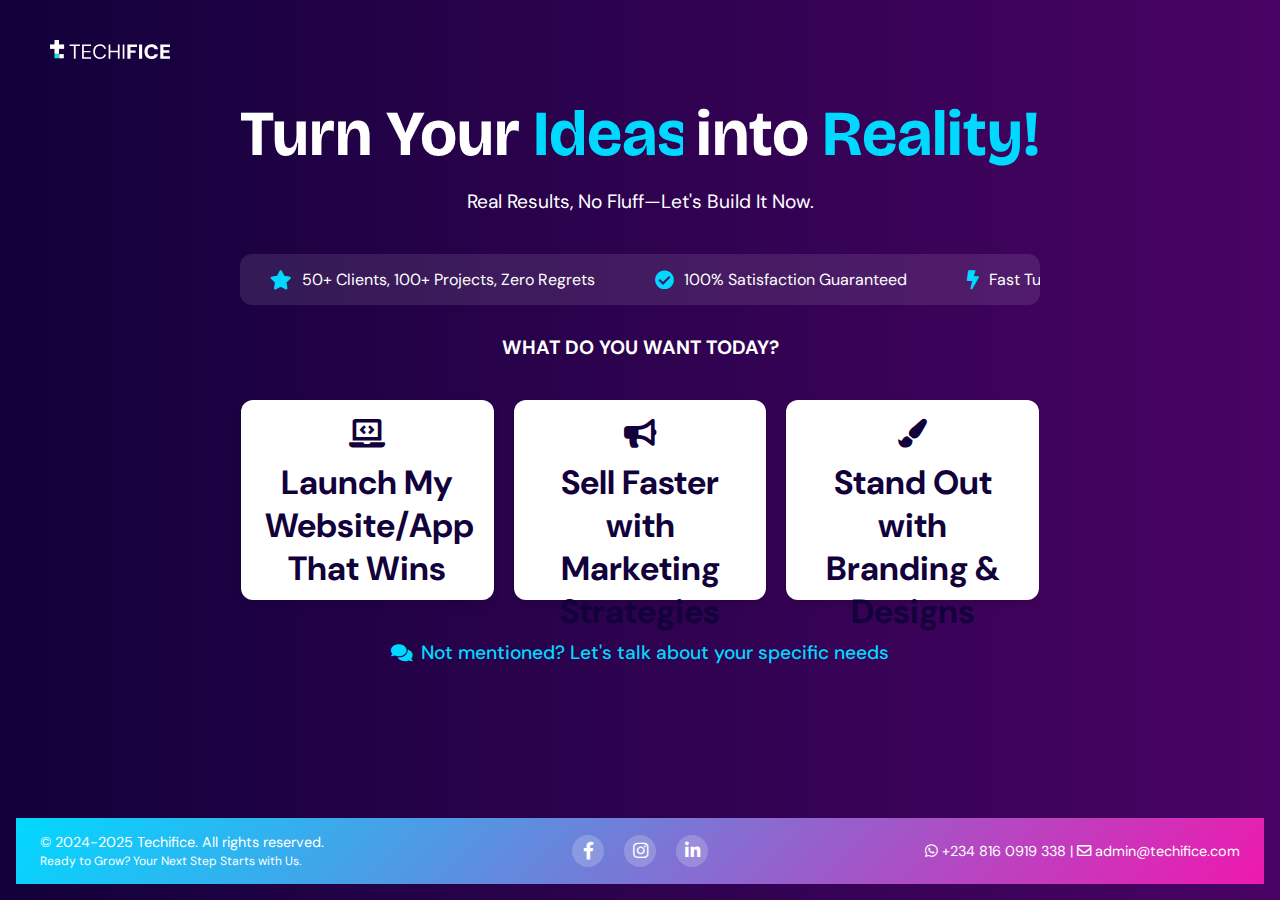
==== index.html @ e19aa190 "Update and rename test.html to index.html" ====
<!DOCTYPE html>
<html lang="en">
<head>
    <meta charset="UTF-8">
    <meta name="viewport" content="width=device-width, initial-scale=1.0">
    <meta name="description" content="Techifice: Award-winning web design, apps, and digital solutions to grow your business fast.">
    <meta name="keywords" content="web design agency, app development, tech startups, custom websites, digital solutions">
    
    <!-- Open Graph / Social Media -->
    <meta property="og:title" content="Techifice - Turn Your Vision into Reality">
    <meta property="og:description" content="Award-winning web design, apps, and digital solutions to grow your business fast.">
    <meta property="og:url" content="https://techifice.com">
    <meta property="og:type" content="website">
    
    <title>Techifice - Turn Your Vision into Reality</title>
    <link rel="icon" href="favicon.png">
    
    <!-- Preload critical resources -->
    <link rel="preload" href="https://fonts.googleapis.com/css2?family=Bricolage+Grotesque:wght@700&family=DM+Sans:wght@400;500&display=swap" as="style">
    <link rel="stylesheet" href="https://fonts.googleapis.com/css2?family=Bricolage+Grotesque:wght@700&family=DM+Sans:wght@400;500&display=swap">
    <link rel="preload" href="https://cdnjs.cloudflare.com/ajax/libs/font-awesome/5.15.4/css/all.min.css" as="style">
    <link rel="stylesheet" href="https://cdnjs.cloudflare.com/ajax/libs/font-awesome/5.15.4/css/all.min.css">
    
    <!-- Google Analytics -->
    <script async src="https://www.googletagmanager.com/gtag/js?id=G-XXXXXXXXXX"></script>
    <script>
      window.dataLayer = window.dataLayer || [];
      function gtag(){dataLayer.push(arguments);}
      gtag('js', new Date());
      gtag('config', 'G-XXXXXXXXXX'); // Replace with your actual GA measurement ID
    </script>
    
    <style>
        :root {
            --primary-dark: #12013a;
            --primary-medium: #490364;
            --accent-blue: #00d9ff;
            --accent-pink: #ef18ae;
            --text-light: #ffffff;
            --text-dark: #12013a;
            --transition-speed: 0.3s;
            --border-radius: 12px;
        }
        
        * {
            box-sizing: border-box;
            margin: 0;
            padding: 0;
        }
        
        body {
            font-family: 'DM Sans', -apple-system, BlinkMacSystemFont, 'Segoe UI', Roboto, sans-serif;
            background: linear-gradient(to right, var(--primary-dark) 0%, var(--primary-medium) 100%);
            color: var(--text-light);
            min-height: 100vh;
            display: flex;
            flex-direction: column;
            justify-content: space-between; /* Changed to space-between to push footer down */
            align-items: center;
            text-align: center;
            padding: 1rem;
        }
        
        header {
            position: absolute;
            top: 20px;
            left: 20px;
            z-index: 10;
        }
        
        .logo {
            width: 120px;
            height: auto;
            margin-left: 30px;
            margin-top: 20px;
        }
        
        main {
            max-width: 800px;
            margin: 80px auto 40px; /* Reduced bottom margin */
            width: 100%;
            animation: fadeIn 0.5s ease;
        }
        
        @keyframes fadeIn {
            from { opacity: 0; }
            to { opacity: 1; }
        }
        
        h1 {
            font-family: 'Bricolage Grotesque', sans-serif;
            font-size: clamp(4rem, 5vw, 3rem);
            margin-bottom: 1rem;
            line-height: 1.2;
            position: relative;
            display: flex;
            justify-content: center;
            align-items: center;
            flex-wrap: wrap;
            gap: 0.2em;
        }
        
        .tagline {
            font-size: clamp(1rem, 3vw, 1.2rem);
            margin-bottom: 2.5rem;
            max-width: 600px;
            margin-left: auto;
            margin-right: auto;
        }
        
        .highlight {
            color: var(--accent-blue);
        }
        
        /* Improved dynamic headline animation */
        .dynamic-headline {
            display: inline-block;
            position: relative;
            height: 1.2em;
            width: auto;
            min-width: 150px; /* Increased minimum width */
            overflow: hidden;
            vertical-align: bottom;
            text-align: center; /* Center the text */
        }
        
        .headline-text {
            display: block;
            position: absolute;
            width: 100%;
            left: 0;
            opacity: 0;
            transform: translateY(10px);
            transition: opacity 0.3s ease, transform 0.3s ease;
            color: var(--accent-blue);

        }
        
        .headline-text.active {
            opacity: 1;
            transform: translateY(0);
        }
        
        /* Testimonial marquee */
        .testimonial-section {
            margin: 30px 0;
            overflow: hidden;
            position: relative;
            width: 100%;
            background: rgba(255, 255, 255, 0.1);
            padding: 15px 0;
            border-radius: var(--border-radius);
        }
        
        .testimonial-track {
            display: flex;
            animation: marquee 40s linear infinite;
            white-space: nowrap;
            width: fit-content;
        }
        
        .testimonial-track:hover {
            animation-play-state: paused;
        }
        
        .testimonial-item {
            display: inline-flex;
            align-items: center;
            padding: 0 30px;
        }
        
        .testimonial-item i {
            color: var(--accent-blue);
            margin-right: 10px;
            font-size: 1.2rem;
        }
        
        @keyframes marquee {
            0% { transform: translateX(0); }
            100% { transform: translateX(-50%); }
        }
        
        .cta-container {
            display: flex;
            gap: 20px;
            flex-wrap: wrap;
            justify-content: center;
            align-items: center;
            width: 100%;
            max-width: 800px;
            margin: 0 auto 40px; /* Added bottom margin */
        }
        
        /* Modified for 3 larger service cards */
        .cta-card {
            background: var(--text-light);
            color: var(--text-dark);
            padding: 20px 24px; /* Increased padding */
            font-weight: 500;
            border-radius: var(--border-radius);
            transition: transform var(--transition-speed), 
                        background var(--transition-speed),
                        box-shadow var(--transition-speed);
            width: calc(33.33% - 14px); /* Adjusted for 3 cards */
            min-width: 200px;
            text-align: center;
            cursor: pointer;
            font-size: 2.1rem;
            font-weight: 700;
            /* text-transform: uppercase; */
            text-decoration: none;
            display: block;
            height: 200px;
            box-shadow: 0 4px 6px rgba(0, 0, 0, 0.1);
        }
        
        .cta-card:hover {
            background: linear-gradient(135deg, var(--accent-blue), var(--accent-pink));
            color: var(--text-dark);
            transform: translateY(-3px) scale(1.02);
            box-shadow: 0 6px 12px rgba(0, 0, 0, 0.15);
            color: white;
        }
        
        .cta-card i {
            margin-bottom: 12px; /* Increased margin */
            font-size: 1.8rem; /* Increased size */
            display: block;
        }
        
        .cta-card:active {
            transform: translateY(0);
        }
        
        /* New text-based CTA */
        .text-cta {
            width: 100%;
            text-align: center;
            margin-top: 10px;
            margin-bottom: 30px;
            font-size: 1.2rem;
        }
        
        .text-cta a {
            color: var(--accent-blue);
            text-decoration: none;
            display: inline-flex;
            align-items: center;
            gap: 8px;
            transition: color var(--transition-speed);
            font-weight: 500;
        }
        
        .text-cta a:hover {
            color: var(--accent-pink);
        }
        
        .text-cta i {
            font-size: 1.2rem;
        }
        
        footer {
            width: 100%;
            padding: 15px;
            background: linear-gradient(135deg, var(--accent-blue) 0%, var(--accent-pink) 100%);
            text-align: center;
            font-size: 0.9rem;
            margin-top: auto; /* Push to bottom */
            position: relative; /* Ensure it doesn't overlap */
        }
        
        .footer-content {
            max-width: 1200px;
            margin: 0 auto;
            display: flex;
            justify-content: space-between;
            align-items: center;
            flex-wrap: wrap;
        }
        
        .copyright {
            text-align: left;
            flex: 1;
            min-width: 200px;
        }
        
        .social-icons {
            flex: 1;
            text-align: center;
            min-width: 200px;
        }
        
        .contact-info {
            flex: 1;
            text-align: right;
            min-width: 200px;
        }
        
        .social-icons a {
            display: inline-flex;
            align-items: center;
            justify-content: center;
            margin: 0 8px;
            color: white;
            text-decoration: none;
            font-size: 1.1rem;
            transition: transform var(--transition-speed);
            width: 32px;
            height: 32px;
            border-radius: 50%;
            background: rgba(255, 255, 255, 0.2);
        }
        
        .social-icons a:hover {
            transform: scale(1.1);
        }
        
        /* Loading animation */
        .page-loader {
            position: fixed;
            top: 0;
            left: 0;
            width: 100%;
            height: 100%;
            background: var(--primary-dark);
            display: flex;
            justify-content: center;
            align-items: center;
            z-index: 1000;
            transition: opacity 0.5s ease-out;
        }
        
        .loader-hidden {
            opacity: 0;
            pointer-events: none;
        }
        
        .loader-circle {
            width: 50px;
            height: 50px;
            border: 5px solid rgba(255, 255, 255, 0.2);
            border-top: 5px solid var(--accent-blue);
            border-radius: 50%;
            animation: spin 1s linear infinite;
        }
        
        @keyframes spin {
            0% { transform: rotate(0deg); }
            100% { transform: rotate(360deg); }
        }
        
        /* Responsive adjustments */
        @media (max-width: 900px) {
            .cta-card {
                width: calc(50% - 10px);
            }
        }
        
        @media (max-width: 768px) {
            .footer-content {
                flex-direction: column;
                gap: 20px;
            }
            
            .copyright, .social-icons, .contact-info {
                text-align: center;
                width: 100%;
            }
        }
        
        @media (max-width: 600px) {
            header {
                position: relative;
                top: 0;
                left: 0;
                margin-bottom: 20px;
                width: 100%;
                display: flex;
                justify-content: center;
            }
            
            .logo {
                width: 100px;
            }
            
            main {
                margin-top: 20px;
                margin-bottom: 20px;
            }
            
            .cta-card {
                width: 100%;
                margin-bottom: 10px;
            }
            
            body {
                padding-bottom: 0; /* Remove extra padding */
            }
        }
    </style>
</head>
<body>
    <!-- Page Loader -->
    <div class="page-loader">
        <div class="loader-circle"></div>
    </div>

    <header>
        <img src="logo.svg" alt="Techifice Logo" class="logo" loading="lazy">
    </header>
    
    <main>
        
        <h1>
            Turn Your 
            <div class="dynamic-headline">
                <span class="headline-text active">Ideas</span>
                <span class="headline-text">Vision</span>
                <!-- <span class="headline-text" style="padding-right: 19px;">business</span> -->
                <span class="headline-text">Brand</span>
                <span class="headline-text">Dreams</span>
            </div>
            into <span class="highlight">Reality!</span>
        </h1>
        <p class="tagline">Real Results, No Fluff—Let's Build It Now.</p>
    
        <div class="testimonial-section">
            <div class="testimonial-track">
                <div class="testimonial-item"><i class="fas fa-star"></i> 50+ Clients, 100+ Projects, Zero Regrets</div>
                <div class="testimonial-item"><i class="fas fa-check-circle"></i> 100% Satisfaction Guaranteed</div>
                <div class="testimonial-item"><i class="fas fa-bolt"></i> Fast Turnaround Times</div>
                <div class="testimonial-item"><i class="fas fa-code"></i> Expert Developers and Designers</div>
                <div class="testimonial-item"><i class="fas fa-thumbs-up"></i> "Grew Our Revenue 300% in 6 Months!" - George Collins, DigitalCorp</div>
                <div class="testimonial-item"><i class="fas fa-award"></i> Award-Winning Design Solutions</div>
                <div class="testimonial-item"><i class="fas fa-star"></i> 50+ Clients, 100+ Projects, Zero Regrets</div>
                <div class="testimonial-item"><i class="fas fa-check-circle"></i> 100% Satisfaction Guaranteed</div>
                <div class="testimonial-item"><i class="fas fa-bolt"></i> Fast Turnaround Times</div>
                <div class="testimonial-item"><i class="fas fa-code"></i> Expert Developers and Designers</div>
                <div class="testimonial-item"><i class="fas fa-thumbs-up"></i> "Grew Our Revenue 300% in 6 Months!" - George Collins, DigitalCorp</div>
                <div class="testimonial-item"><i class="fas fa-award"></i> Award-Winning Digital Agency</div>
            </div>
        </div>
        <h2 class="tagline">WHAT DO YOU WANT TODAY?</h2>     
        
        <!-- Three main service cards instead of four -->
        <div class="cta-container">
            <a class="cta-card" href="https://wa.me/+2348160919338?text=I%20want%20a%20website%20or%20app" tabindex="0">
                <i class="fas fa-laptop-code"></i> Launch My Website/App That Wins
            </a>
            <a class="cta-card" href="https://wa.me/+2348160919338?text=I%20want%20branding%20and%20marketing%20services" tabindex="0">
                <i class="fas fa-bullhorn"></i> Sell Faster with Marketing Strategies
            </a>
            <a class="cta-card" href="https://wa.me/+2348160919338?text=I%20want%20UI/UX%20design" tabindex="0">
                <i class="fas fa-paint-brush"></i> Stand Out with Branding & Designs
            </a>
        </div> 
        
        <!-- Added text CTA instead of fourth card -->
        <div class="text-cta">
            <a href="https://wa.me/+2348160919338?text=I%20want%20to%20talk%20with%20you" tabindex="0">
                <i class="fas fa-comments"></i> Not mentioned? Let's talk about your specific needs
            </a>
        </div>

           <!-- Testimonial/Credibility Marquee -->
        
    </main>
    
    <footer>
        <div class="footer-content">
            <div class="copyright">
                © 2024-2025 Techifice. All rights reserved.<br>
                <small>Ready to Grow? Your Next Step Starts with Us.</small>
            </div>
            <nav class="social-icons" aria-label="Social Media Links">
                <a href="https://www.facebook.com/profile.php?id=100094868222193" aria-label="Facebook">
                    <i class="fab fa-facebook-f"></i>
                </a>
                <a href="https://www.instagram.com/techifice" aria-label="Instagram">
                    <i class="fab fa-instagram"></i>
                </a>
                <a href="https://www.linkedin.com/company/techifice/" aria-label="LinkedIn">
                    <i class="fab fa-linkedin-in"></i>
                </a>
            </nav>
            <div class="contact-info">
                <a href="https://wa.me/+2348160919338" style="color: white; text-decoration: none;">
                    <i class="fab fa-whatsapp"></i> +234 816 0919 338
                </a> | 
                <a href="/cdn-cgi/l/email-protection#3b5a5f5652557b4f5e5853525d52585e15585456" style="color: white; text-decoration: none;">
                    <i class="far fa-envelope"></i>
                     <!-- <span class="__cf_email__" data-cfemail="a7c6c3cacec9e7d3c2c4cfcec1cec4c289c4c8ca">[email protected]-->
                        admin@techifice.com
                     </span> 
                </a>
            </div>
        </div>
    </footer>

    <script data-cfasync="false" src="/cdn-cgi/scripts/5c5dd728/cloudflare-static/email-decode.min.js"></script>
    <script>
        // Page loader
        window.addEventListener('load', function() {
            const loader = document.querySelector('.page-loader');
            loader.classList.add('loader-hidden');
        });
        
        // Dynamic headline rotation
        const headlines = document.querySelectorAll('.headline-text');
        let currentHeadline = 0;
        
        function rotateHeadlines() {
            headlines.forEach(headline => headline.classList.remove('active'));
            currentHeadline = (currentHeadline + 1) % headlines.length;
            headlines[currentHeadline].classList.add('active');
        }
        
        headlines[0].classList.add('active');
        setInterval(rotateHeadlines, 3000);
        
        // Smooth scrolling for anchor links
        document.querySelectorAll('a[href^="#"]').forEach(anchor => {
            anchor.addEventListener('click', function(e) {
                e.preventDefault();
                document.querySelector(this.getAttribute('href')).scrollIntoView({
                    behavior: 'smooth'
                });
            });
        });
        
        // Google Analytics CTA tracking
        document.querySelectorAll('.cta-card, .text-cta a').forEach(item => {
            item.addEventListener('click', () => {
                gtag('event', 'cta_click', { 'cta_name': item.textContent.trim() });
            });
        });
    </script>
<script>(function(){function c(){var b=a.contentDocument||a.contentWindow.document;if(b){var d=b.createElement('script');d.innerHTML="window.__CF$cv$params={r:'91f529c85a788218',t:'MTc0MTgwMjEzMy4wMDAwMDA='};var a=document.createElement('script');a.nonce='';a.src='/cdn-cgi/challenge-platform/scripts/jsd/main.js';document.getElementsByTagName('head')[0].appendChild(a);";b.getElementsByTagName('head')[0].appendChild(d)}}if(document.body){var a=document.createElement('iframe');a.height=1;a.width=1;a.style.position='absolute';a.style.top=0;a.style.left=0;a.style.border='none';a.style.visibility='hidden';document.body.appendChild(a);if('loading'!==document.readyState)c();else if(window.addEventListener)document.addEventListener('DOMContentLoaded',c);else{var e=document.onreadystatechange||function(){};document.onreadystatechange=function(b){e(b);'loading'!==document.readyState&&(document.onreadystatechange=e,c())}}}})();</script>
</body>
</html>
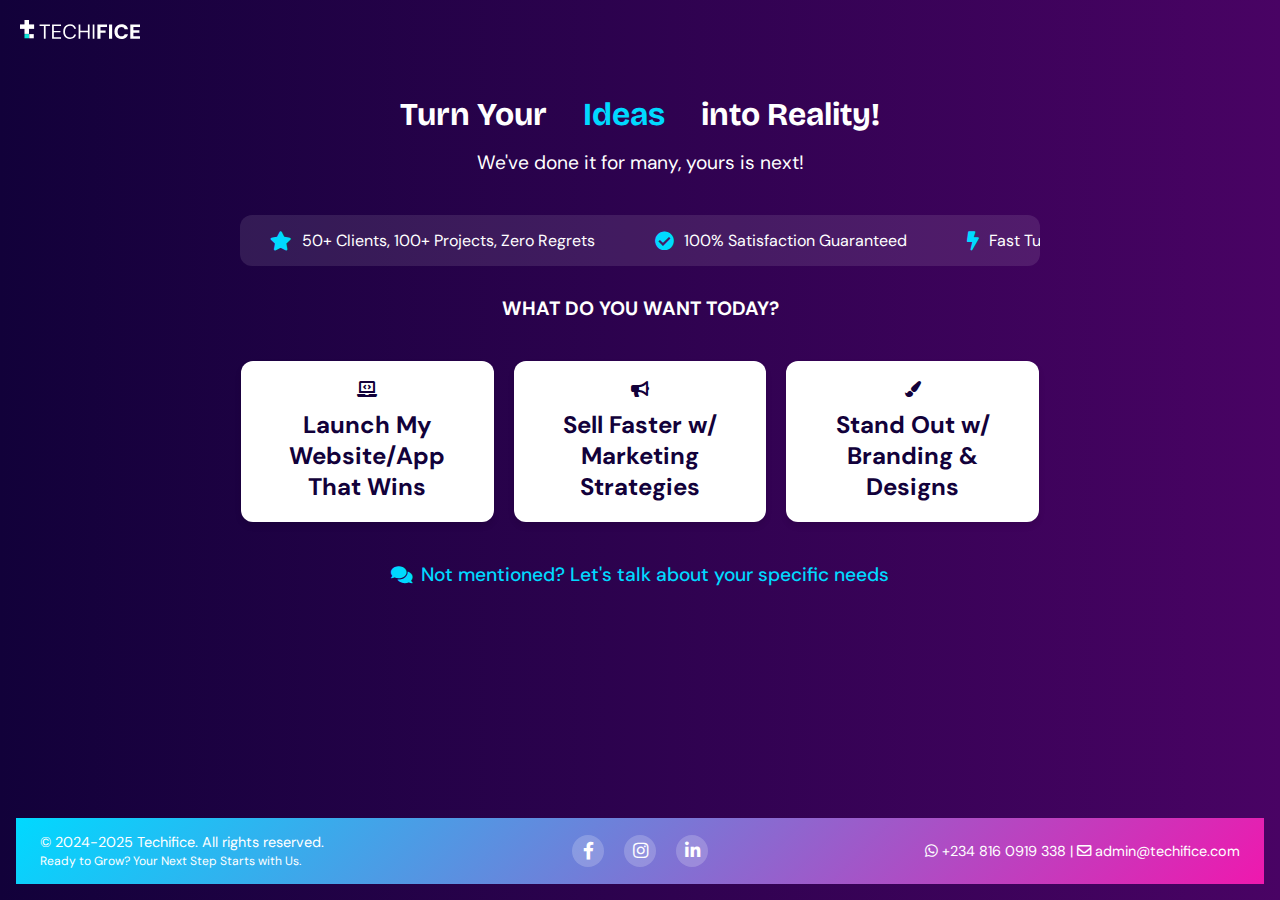
==== commit 9fc2f14b: "Revision 1: Separated styles from index" ====
--- a/index.html
+++ b/index.html
@@ -14,6 +14,7 @@
     
     <title>Techifice - Turn Your Vision into Reality</title>
     <link rel="icon" href="favicon.png">
+    <link rel="stylesheet" href="styles.css">
     
     <!-- Preload critical resources -->
     <link rel="preload" href="https://fonts.googleapis.com/css2?family=Bricolage+Grotesque:wght@700&family=DM+Sans:wght@400;500&display=swap" as="style">
@@ -23,381 +24,15 @@
     
     <!-- Google Analytics -->
     <script async src="https://www.googletagmanager.com/gtag/js?id=G-XXXXXXXXXX"></script>
+    <script async src="https://www.googletagmanager.com/gtag/js?id=G-K82FR17DTW"></script>
     <script>
       window.dataLayer = window.dataLayer || [];
       function gtag(){dataLayer.push(arguments);}
       gtag('js', new Date());
-      gtag('config', 'G-XXXXXXXXXX'); // Replace with your actual GA measurement ID
+    
+      gtag('config', 'G-K82FR17DTW');
     </script>
-    
-    <style>
-        :root {
-            --primary-dark: #12013a;
-            --primary-medium: #490364;
-            --accent-blue: #00d9ff;
-            --accent-pink: #ef18ae;
-            --text-light: #ffffff;
-            --text-dark: #12013a;
-            --transition-speed: 0.3s;
-            --border-radius: 12px;
-        }
-        
-        * {
-            box-sizing: border-box;
-            margin: 0;
-            padding: 0;
-        }
-        
-        body {
-            font-family: 'DM Sans', -apple-system, BlinkMacSystemFont, 'Segoe UI', Roboto, sans-serif;
-            background: linear-gradient(to right, var(--primary-dark) 0%, var(--primary-medium) 100%);
-            color: var(--text-light);
-            min-height: 100vh;
-            display: flex;
-            flex-direction: column;
-            justify-content: space-between; /* Changed to space-between to push footer down */
-            align-items: center;
-            text-align: center;
-            padding: 1rem;
-        }
-        
-        header {
-            position: absolute;
-            top: 20px;
-            left: 20px;
-            z-index: 10;
-        }
-        
-        .logo {
-            width: 120px;
-            height: auto;
-            margin-left: 30px;
-            margin-top: 20px;
-        }
-        
-        main {
-            max-width: 800px;
-            margin: 80px auto 40px; /* Reduced bottom margin */
-            width: 100%;
-            animation: fadeIn 0.5s ease;
-        }
-        
-        @keyframes fadeIn {
-            from { opacity: 0; }
-            to { opacity: 1; }
-        }
-        
-        h1 {
-            font-family: 'Bricolage Grotesque', sans-serif;
-            font-size: clamp(4rem, 5vw, 3rem);
-            margin-bottom: 1rem;
-            line-height: 1.2;
-            position: relative;
-            display: flex;
-            justify-content: center;
-            align-items: center;
-            flex-wrap: wrap;
-            gap: 0.2em;
-        }
-        
-        .tagline {
-            font-size: clamp(1rem, 3vw, 1.2rem);
-            margin-bottom: 2.5rem;
-            max-width: 600px;
-            margin-left: auto;
-            margin-right: auto;
-        }
-        
-        .highlight {
-            color: var(--accent-blue);
-        }
-        
-        /* Improved dynamic headline animation */
-        .dynamic-headline {
-            display: inline-block;
-            position: relative;
-            height: 1.2em;
-            width: auto;
-            min-width: 150px; /* Increased minimum width */
-            overflow: hidden;
-            vertical-align: bottom;
-            text-align: center; /* Center the text */
-        }
-        
-        .headline-text {
-            display: block;
-            position: absolute;
-            width: 100%;
-            left: 0;
-            opacity: 0;
-            transform: translateY(10px);
-            transition: opacity 0.3s ease, transform 0.3s ease;
-            color: var(--accent-blue);
 
-        }
-        
-        .headline-text.active {
-            opacity: 1;
-            transform: translateY(0);
-        }
-        
-        /* Testimonial marquee */
-        .testimonial-section {
-            margin: 30px 0;
-            overflow: hidden;
-            position: relative;
-            width: 100%;
-            background: rgba(255, 255, 255, 0.1);
-            padding: 15px 0;
-            border-radius: var(--border-radius);
-        }
-        
-        .testimonial-track {
-            display: flex;
-            animation: marquee 40s linear infinite;
-            white-space: nowrap;
-            width: fit-content;
-        }
-        
-        .testimonial-track:hover {
-            animation-play-state: paused;
-        }
-        
-        .testimonial-item {
-            display: inline-flex;
-            align-items: center;
-            padding: 0 30px;
-        }
-        
-        .testimonial-item i {
-            color: var(--accent-blue);
-            margin-right: 10px;
-            font-size: 1.2rem;
-        }
-        
-        @keyframes marquee {
-            0% { transform: translateX(0); }
-            100% { transform: translateX(-50%); }
-        }
-        
-        .cta-container {
-            display: flex;
-            gap: 20px;
-            flex-wrap: wrap;
-            justify-content: center;
-            align-items: center;
-            width: 100%;
-            max-width: 800px;
-            margin: 0 auto 40px; /* Added bottom margin */
-        }
-        
-        /* Modified for 3 larger service cards */
-        .cta-card {
-            background: var(--text-light);
-            color: var(--text-dark);
-            padding: 20px 24px; /* Increased padding */
-            font-weight: 500;
-            border-radius: var(--border-radius);
-            transition: transform var(--transition-speed), 
-                        background var(--transition-speed),
-                        box-shadow var(--transition-speed);
-            width: calc(33.33% - 14px); /* Adjusted for 3 cards */
-            min-width: 200px;
-            text-align: center;
-            cursor: pointer;
-            font-size: 2.1rem;
-            font-weight: 700;
-            /* text-transform: uppercase; */
-            text-decoration: none;
-            display: block;
-            height: 200px;
-            box-shadow: 0 4px 6px rgba(0, 0, 0, 0.1);
-        }
-        
-        .cta-card:hover {
-            background: linear-gradient(135deg, var(--accent-blue), var(--accent-pink));
-            color: var(--text-dark);
-            transform: translateY(-3px) scale(1.02);
-            box-shadow: 0 6px 12px rgba(0, 0, 0, 0.15);
-            color: white;
-        }
-        
-        .cta-card i {
-            margin-bottom: 12px; /* Increased margin */
-            font-size: 1.8rem; /* Increased size */
-            display: block;
-        }
-        
-        .cta-card:active {
-            transform: translateY(0);
-        }
-        
-        /* New text-based CTA */
-        .text-cta {
-            width: 100%;
-            text-align: center;
-            margin-top: 10px;
-            margin-bottom: 30px;
-            font-size: 1.2rem;
-        }
-        
-        .text-cta a {
-            color: var(--accent-blue);
-            text-decoration: none;
-            display: inline-flex;
-            align-items: center;
-            gap: 8px;
-            transition: color var(--transition-speed);
-            font-weight: 500;
-        }
-        
-        .text-cta a:hover {
-            color: var(--accent-pink);
-        }
-        
-        .text-cta i {
-            font-size: 1.2rem;
-        }
-        
-        footer {
-            width: 100%;
-            padding: 15px;
-            background: linear-gradient(135deg, var(--accent-blue) 0%, var(--accent-pink) 100%);
-            text-align: center;
-            font-size: 0.9rem;
-            margin-top: auto; /* Push to bottom */
-            position: relative; /* Ensure it doesn't overlap */
-        }
-        
-        .footer-content {
-            max-width: 1200px;
-            margin: 0 auto;
-            display: flex;
-            justify-content: space-between;
-            align-items: center;
-            flex-wrap: wrap;
-        }
-        
-        .copyright {
-            text-align: left;
-            flex: 1;
-            min-width: 200px;
-        }
-        
-        .social-icons {
-            flex: 1;
-            text-align: center;
-            min-width: 200px;
-        }
-        
-        .contact-info {
-            flex: 1;
-            text-align: right;
-            min-width: 200px;
-        }
-        
-        .social-icons a {
-            display: inline-flex;
-            align-items: center;
-            justify-content: center;
-            margin: 0 8px;
-            color: white;
-            text-decoration: none;
-            font-size: 1.1rem;
-            transition: transform var(--transition-speed);
-            width: 32px;
-            height: 32px;
-            border-radius: 50%;
-            background: rgba(255, 255, 255, 0.2);
-        }
-        
-        .social-icons a:hover {
-            transform: scale(1.1);
-        }
-        
-        /* Loading animation */
-        .page-loader {
-            position: fixed;
-            top: 0;
-            left: 0;
-            width: 100%;
-            height: 100%;
-            background: var(--primary-dark);
-            display: flex;
-            justify-content: center;
-            align-items: center;
-            z-index: 1000;
-            transition: opacity 0.5s ease-out;
-        }
-        
-        .loader-hidden {
-            opacity: 0;
-            pointer-events: none;
-        }
-        
-        .loader-circle {
-            width: 50px;
-            height: 50px;
-            border: 5px solid rgba(255, 255, 255, 0.2);
-            border-top: 5px solid var(--accent-blue);
-            border-radius: 50%;
-            animation: spin 1s linear infinite;
-        }
-        
-        @keyframes spin {
-            0% { transform: rotate(0deg); }
-            100% { transform: rotate(360deg); }
-        }
-        
-        /* Responsive adjustments */
-        @media (max-width: 900px) {
-            .cta-card {
-                width: calc(50% - 10px);
-            }
-        }
-        
-        @media (max-width: 768px) {
-            .footer-content {
-                flex-direction: column;
-                gap: 20px;
-            }
-            
-            .copyright, .social-icons, .contact-info {
-                text-align: center;
-                width: 100%;
-            }
-        }
-        
-        @media (max-width: 600px) {
-            header {
-                position: relative;
-                top: 0;
-                left: 0;
-                margin-bottom: 20px;
-                width: 100%;
-                display: flex;
-                justify-content: center;
-            }
-            
-            .logo {
-                width: 100px;
-            }
-            
-            main {
-                margin-top: 20px;
-                margin-bottom: 20px;
-            }
-            
-            .cta-card {
-                width: 100%;
-                margin-bottom: 10px;
-            }
-            
-            body {
-                padding-bottom: 0; /* Remove extra padding */
-            }
-        }
-    </style>
 </head>
 <body>
     <!-- Page Loader -->
@@ -420,9 +55,9 @@
                 <span class="headline-text">Brand</span>
                 <span class="headline-text">Dreams</span>
             </div>
-            into <span class="highlight">Reality!</span>
+            into Reality!</span>
         </h1>
-        <p class="tagline">Real Results, No Fluff—Let's Build It Now.</p>
+        <p class="tagline">We've done it for many, yours is next!</p>
     
         <div class="testimonial-section">
             <div class="testimonial-track">
@@ -448,10 +83,10 @@
                 <i class="fas fa-laptop-code"></i> Launch My Website/App That Wins
             </a>
             <a class="cta-card" href="https://wa.me/+2348160919338?text=I%20want%20branding%20and%20marketing%20services" tabindex="0">
-                <i class="fas fa-bullhorn"></i> Sell Faster with Marketing Strategies
+                <i class="fas fa-bullhorn"></i> Sell Faster w/ Marketing Strategies
             </a>
             <a class="cta-card" href="https://wa.me/+2348160919338?text=I%20want%20UI/UX%20design" tabindex="0">
-                <i class="fas fa-paint-brush"></i> Stand Out with Branding & Designs
+                <i class="fas fa-paint-brush"></i> Stand Out w/ Branding & Designs
             </a>
         </div> 
         
--- a/styles.css
+++ b/styles.css
@@ -0,0 +1,394 @@
+:root {
+    --primary-dark: #12013a;
+    --primary-medium: #490364;
+    --accent-blue: #00d9ff;
+    --accent-pink: #ef18ae;
+    --text-light: #ffffff;
+    --text-dark: #12013a;
+    --transition-speed: 0.3s;
+    --border-radius: 12px;
+}
+
+* {
+    box-sizing: border-box;
+    margin: 0;
+    padding: 0;
+}
+
+body {
+    font-family: 'DM Sans', -apple-system, BlinkMacSystemFont, 'Segoe UI', Roboto, sans-serif;
+    background: linear-gradient(to right, var(--primary-dark) 0%, var(--primary-medium) 100%);
+    color: var(--text-light);
+    min-height: 100vh;
+    display: flex;
+    flex-direction: column;
+    justify-content: space-between;
+    /* Changed to space-between to push footer down */
+    align-items: center;
+    text-align: center;
+    padding: 1rem;
+}
+
+header {
+    position: absolute;
+    top: 20px;
+    left: 20px;
+    z-index: 10;
+}
+
+.logo {
+    width: 120px;
+    height: auto;
+    /* margin-left: 30px;
+    margin-top: 20px; */
+}
+
+main {
+    max-width: 800px;
+    margin: 80px auto 40px;
+    /* Reduced bottom margin */
+    width: 100%;
+    animation: fadeIn 0.5s ease;
+}
+
+@keyframes fadeIn {
+    from {
+        opacity: 0;
+    }
+
+    to {
+        opacity: 1;
+    }
+}
+
+h1 {
+    font-family: 'Bricolage Grotesque', sans-serif;
+    /* font-size: clamp(4rem, 5vw, 3rem); */
+    margin-bottom: 1rem;
+    line-height: 1.2;
+    position: relative;
+    display: flex;
+    justify-content: center;
+    align-items: center;
+    flex-wrap: wrap;
+    gap: 2px;
+}
+
+.tagline {
+    font-size: clamp(1rem, 3vw, 1.2rem);
+    margin-bottom: 2.5rem;
+    max-width: 600px;
+    margin-left: auto;
+    margin-right: auto;
+}
+
+.highlight {
+    color: var(--accent-blue);
+}
+
+/* Improved dynamic headline animation */
+.dynamic-headline {
+    display: inline-block;
+    position: relative;
+    height: 1.2em;
+    width: auto;
+    min-width: 150px;
+    /* Increased minimum width */
+    overflow: hidden;
+    vertical-align: bottom;
+    text-align: center;
+    /* Center the text */
+}
+
+.headline-text {
+    display: block;
+    position: absolute;
+    width: 100%;
+    left: 0;
+    opacity: 0;
+    transform: translateY(10px);
+    transition: opacity 0.3s ease, transform 0.3s ease;
+    color: var(--accent-blue);
+
+}
+
+.headline-text.active {
+    opacity: 1;
+    transform: translateY(0);
+}
+
+/* Testimonial marquee */
+.testimonial-section {
+    margin: 30px 0;
+    overflow: hidden;
+    position: relative;
+    width: 100%;
+    background: rgba(255, 255, 255, 0.1);
+    padding: 15px 0;
+    border-radius: var(--border-radius);
+}
+
+.testimonial-track {
+    display: flex;
+    animation: marquee 40s linear infinite;
+    white-space: nowrap;
+    width: fit-content;
+}
+
+.testimonial-track:hover {
+    animation-play-state: paused;
+}
+
+.testimonial-item {
+    display: inline-flex;
+    align-items: center;
+    padding: 0 30px;
+}
+
+.testimonial-item i {
+    color: var(--accent-blue);
+    margin-right: 10px;
+    font-size: 1.2rem;
+}
+
+@keyframes marquee {
+    0% {
+        transform: translateX(0);
+    }
+
+    100% {
+        transform: translateX(-50%);
+    }
+}
+
+.cta-container {
+    display: flex;
+    gap: 20px;
+    flex-wrap: wrap;
+    justify-content: center;
+    align-items: center;
+    width: 100%;
+    max-width: 800px;
+    margin: 0 auto 40px;
+    /* Added bottom margin */
+}
+
+/* Modified for 3 larger service cards */
+.cta-card {
+    background: var(--text-light);
+    color: var(--text-dark);
+    padding: 20px 24px;
+    /* Increased padding */
+    font-weight: 500;
+    border-radius: var(--border-radius);
+    transition: transform var(--transition-speed),
+        background var(--transition-speed),
+        box-shadow var(--transition-speed);
+    width: calc(33.33% - 14px);
+    /* Adjusted for 3 cards */
+    min-width: 200px;
+    text-align: center;
+    cursor: pointer;
+    font-size: 1.5rem;
+    font-weight: 700;
+    /* text-transform: uppercase; */
+    text-decoration: none;
+    display: block;
+    box-shadow: 0 4px 6px rgba(0, 0, 0, 0.1);
+}
+
+.cta-card:hover {
+    background: linear-gradient(135deg, var(--accent-blue), var(--accent-pink));
+    color: var(--text-dark);
+    transform: translateY(-3px) scale(1.02);
+    box-shadow: 0 6px 12px rgba(0, 0, 0, 0.15);
+    color: white;
+}
+
+.cta-card i {
+    margin-bottom: 12px;
+    /* Increased margin */
+    font-size: 1rem;
+    /* Increased size */
+    display: block;
+}
+
+.cta-card:active {
+    transform: translateY(0);
+}
+
+/* New text-based CTA */
+.text-cta {
+    width: 100%;
+    text-align: center;
+    margin-top: 10px;
+    margin-bottom: 30px;
+    font-size: 1.2rem;
+}
+
+.text-cta a {
+    color: var(--accent-blue);
+    text-decoration: none;
+    display: inline-flex;
+    align-items: center;
+    gap: 8px;
+    transition: color var(--transition-speed);
+    font-weight: 500;
+}
+
+.text-cta a:hover {
+    color: var(--accent-pink);
+}
+
+.text-cta i {
+    font-size: 1.2rem;
+}
+
+footer {
+    width: 100%;
+    padding: 15px;
+    background: linear-gradient(135deg, var(--accent-blue) 0%, var(--accent-pink) 100%);
+    text-align: center;
+    font-size: 0.9rem;
+    margin-top: auto;
+    /* Push to bottom */
+    position: relative;
+    /* Ensure it doesn't overlap */
+}
+
+.footer-content {
+    max-width: 1200px;
+    margin: 0 auto;
+    display: flex;
+    justify-content: space-between;
+    align-items: center;
+    flex-wrap: wrap;
+}
+
+.copyright {
+    text-align: left;
+    flex: 1;
+    min-width: 200px;
+}
+
+.social-icons {
+    flex: 1;
+    text-align: center;
+    min-width: 200px;
+}
+
+.contact-info {
+    flex: 1;
+    text-align: right;
+    min-width: 200px;
+}
+
+.social-icons a {
+    display: inline-flex;
+    align-items: center;
+    justify-content: center;
+    margin: 0 8px;
+    color: white;
+    text-decoration: none;
+    font-size: 1.1rem;
+    transition: transform var(--transition-speed);
+    width: 32px;
+    height: 32px;
+    border-radius: 50%;
+    background: rgba(255, 255, 255, 0.2);
+}
+
+.social-icons a:hover {
+    transform: scale(1.1);
+}
+
+/* Loading animation */
+.page-loader {
+    position: fixed;
+    top: 0;
+    left: 0;
+    width: 100%;
+    height: 100%;
+    background: var(--primary-dark);
+    display: flex;
+    justify-content: center;
+    align-items: center;
+    z-index: 1000;
+    transition: opacity 0.5s ease-out;
+}
+
+.loader-hidden {
+    opacity: 0;
+    pointer-events: none;
+}
+
+.loader-circle {
+    width: 50px;
+    height: 50px;
+    border: 5px solid rgba(255, 255, 255, 0.2);
+    border-top: 5px solid var(--accent-blue);
+    border-radius: 50%;
+    animation: spin 1s linear infinite;
+}
+
+@keyframes spin {
+    0% {
+        transform: rotate(0deg);
+    }
+
+    100% {
+        transform: rotate(360deg);
+    }
+}
+
+/* Responsive adjustments */
+@media (max-width: 900px) {
+    .cta-card {
+        width: calc(50% - 10px);
+    }
+}
+
+@media (max-width: 768px) {
+    .footer-content {
+        flex-direction: column;
+        gap: 20px;
+    }
+
+    .copyright,
+    .social-icons,
+    .contact-info {
+        text-align: center;
+        width: 100%;
+    }
+}
+
+@media (max-width: 600px) {
+    header {
+        position: relative;
+        top: 0;
+        left: 0;
+        margin-bottom: 20px;
+        width: 100%;
+        display: flex;
+        justify-content: center;
+    }
+
+    .logo {
+        width: 100px;
+    }
+
+    main {
+        margin-top: 20px;
+        margin-bottom: 20px;
+    }
+
+    .cta-card {
+        width: 100%;
+        margin-bottom: 10px;
+    }
+
+    body {
+        padding-bottom: 0;
+        /* Remove extra padding */
+    }
+}